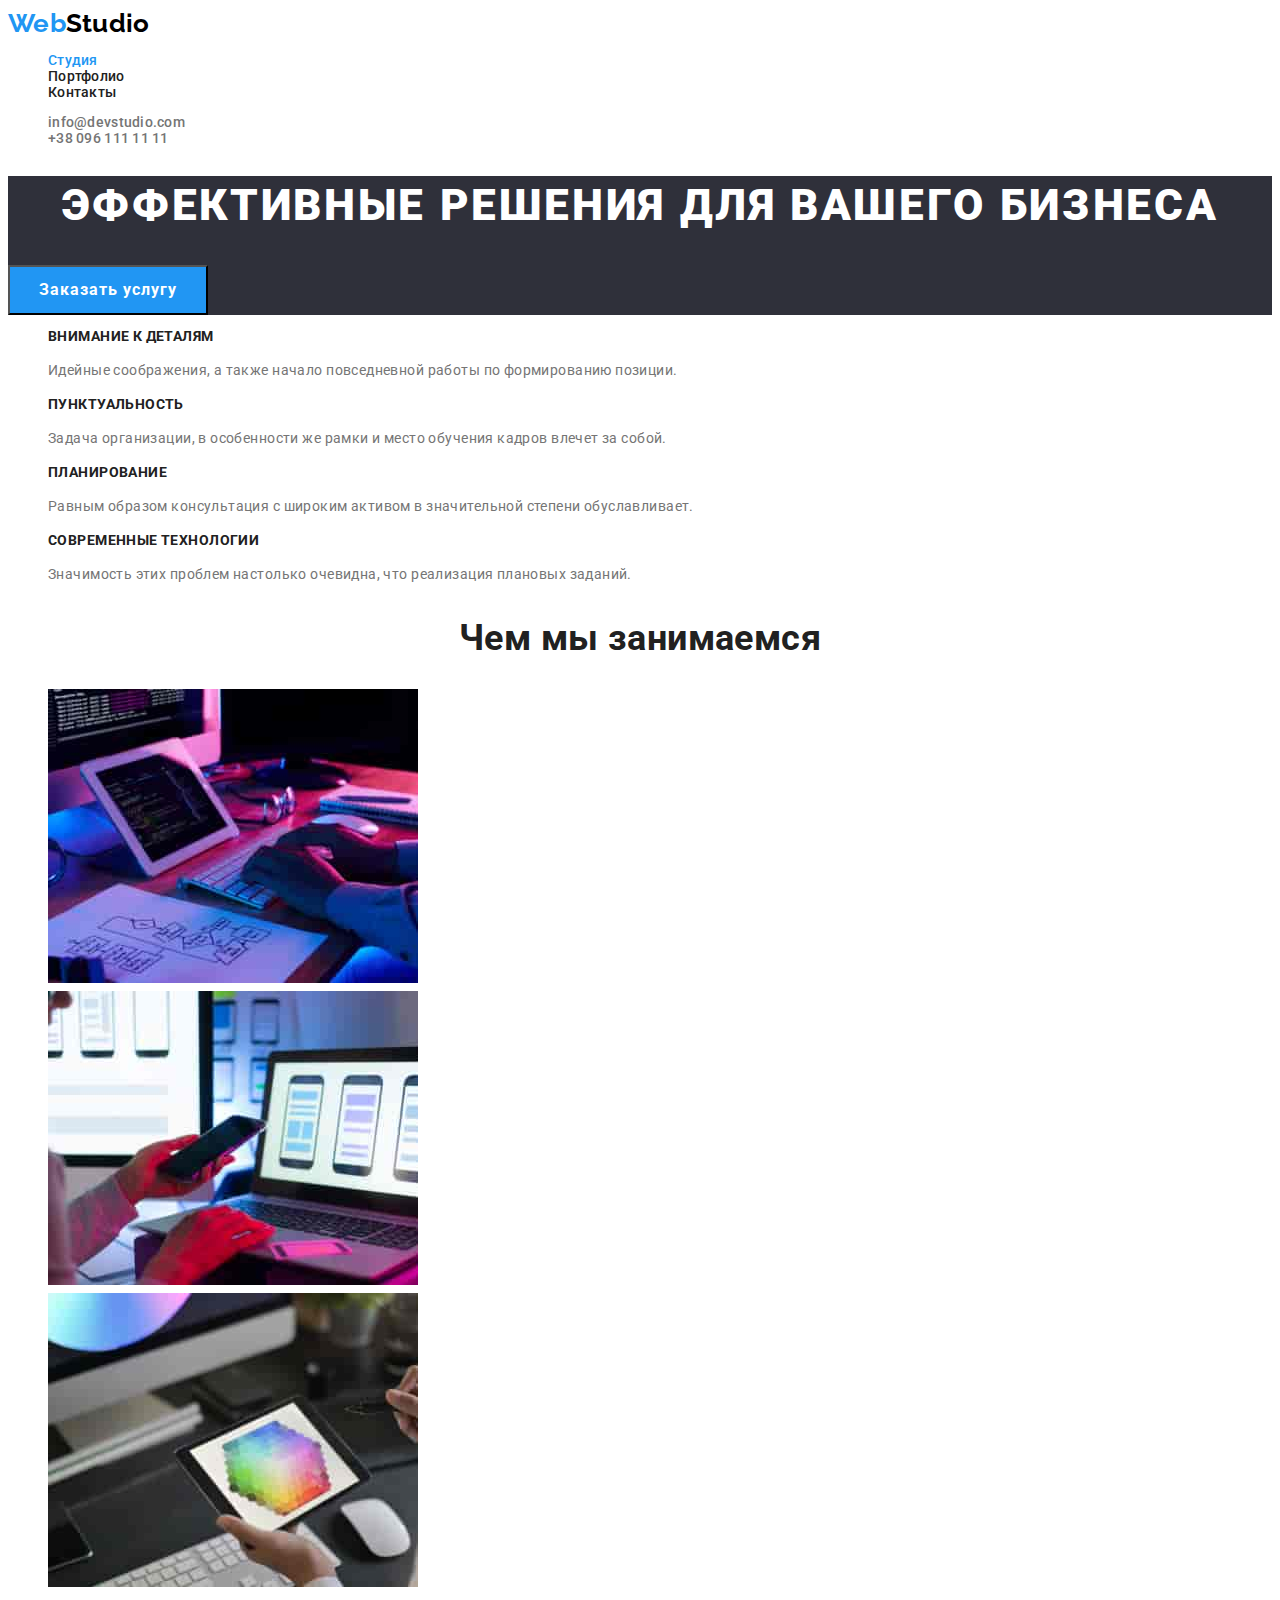
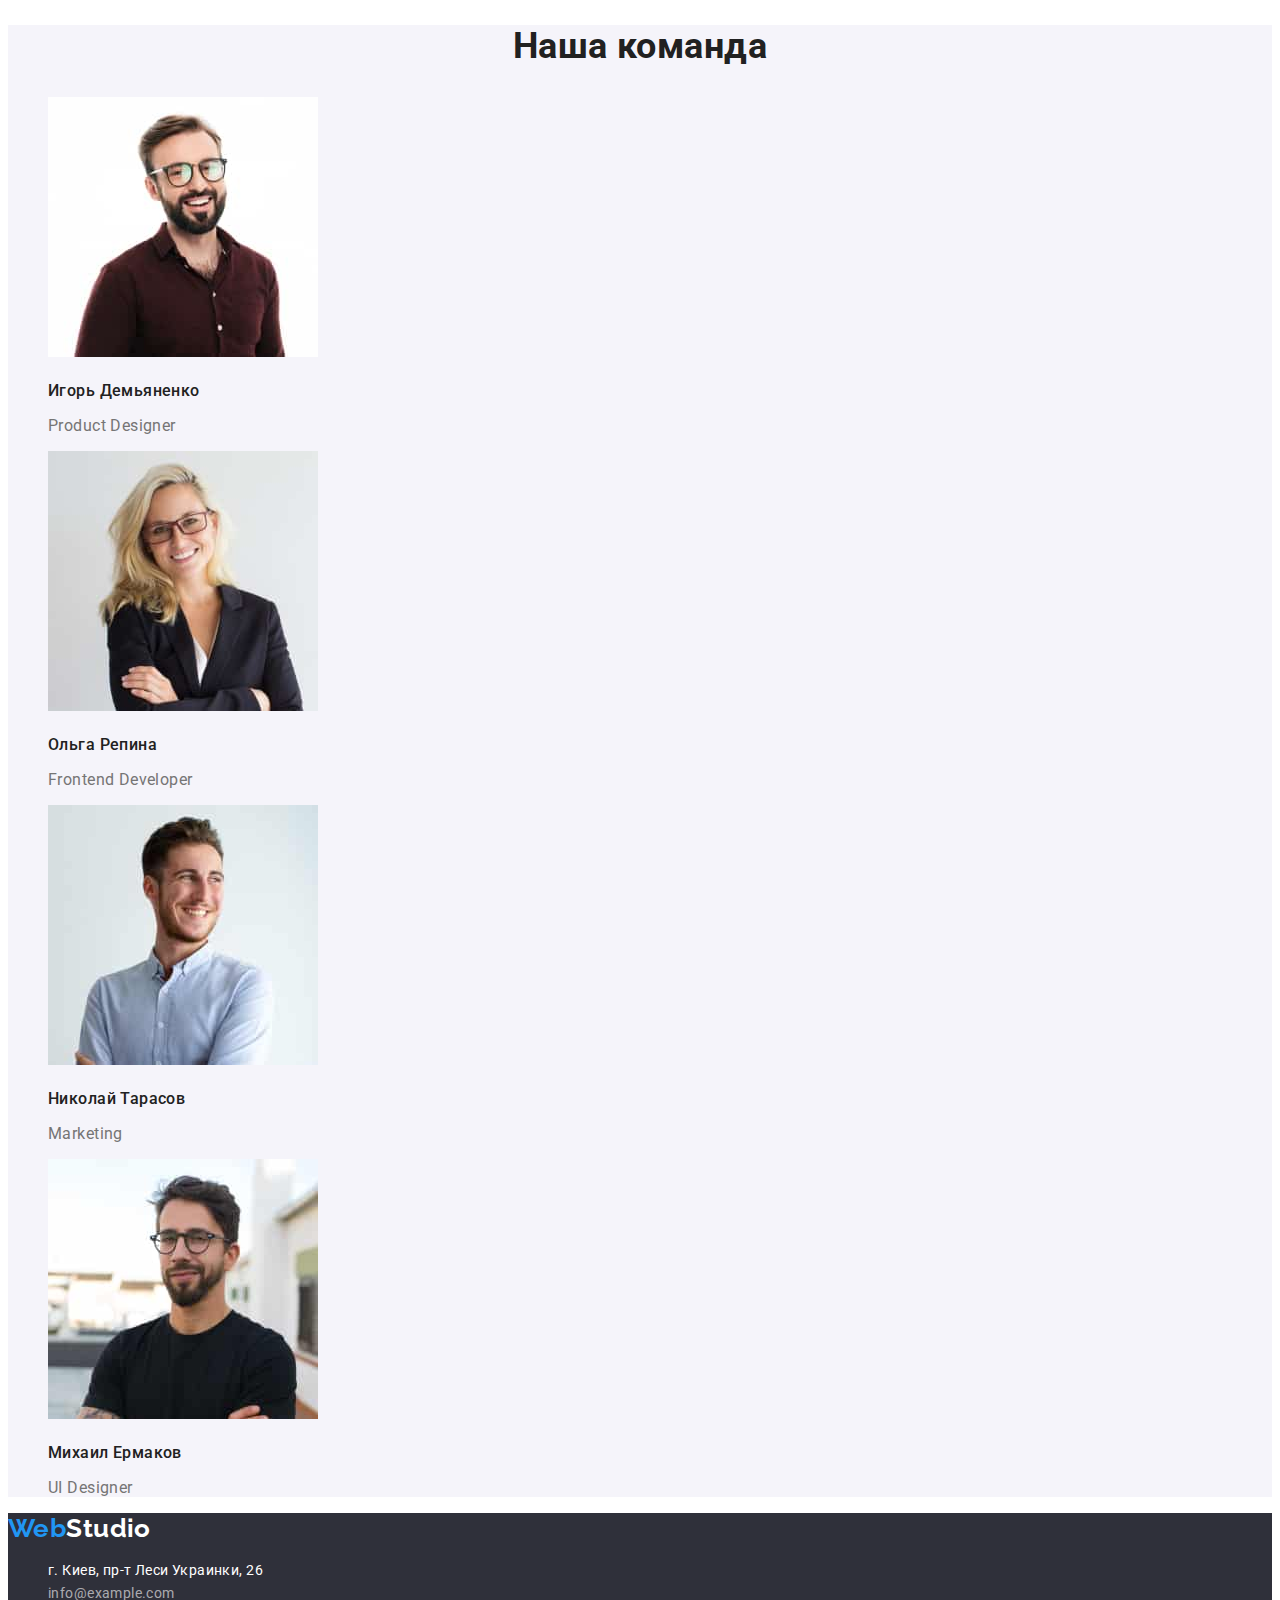
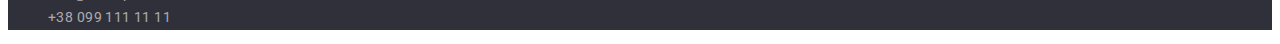
==== index.html @ 9d0f55b7 "Initial commit" ====
<!DOCTYPE html>
<html lang="ru">
  <head>
    <meta charset="UTF-8" />
    <meta http-equiv="X-UA-Compatible" content="IE=edge" />
    <meta name="viewport" content="width=device-width, initial-scale=1.0" />
    <title>Document</title>
    <!-- Fonts -->
    <link rel="preconnect" href="https://fonts.googleapis.com" />
    <link rel="preconnect" href="https://fonts.gstatic.com" crossorigin />
    <link
      href="https://fonts.googleapis.com/css2?family=Raleway:wght@700&family=Roboto:wght@400;500;700;900&display=swap"
      rel="stylesheet"
    />
    <link rel="stylesheet" href="./css/styles.css" />
  </head>
  <body>
    <!-- Шапка сайта -->
    <header class="header">
      <a class="link logo" href="">Web<span class="logo-header">Studio</span></a>
      <nav class="nav">
        <ul class="list">
          <li><a class="link nav-link active" href="">Студия</a></li>
          <li><a class="link nav-link" href="./portfolio.html">Портфолио</a></li>
          <li><a class="link nav-link" href="">Контакты</a></li>
        </ul>
      </nav>
      <ul class="list">
        <li>
          <a class="link contacts-link" href="mailto:info@devstudio.com">info@devstudio.com</a>
        </li>
        <li><a class="link contacts-link" href="tel:+380961111111">+38 096 111 11 11</a></li>
      </ul>
    </header>
    <main>
      <!-- Hero -->
      <section class="hero">
        <h1 class="hero-title">Эффективные решения для вашего бизнеса</h1>
        <button class="btn hero-btn" type="button">Заказать услугу</button>
      </section>
      <!-- Контент -->
      <section class="description">
        <h2 class="text-none">Описание</h2>
        <ul class="list">
          <li>
            <h3 class="description-item">Внимание к деталям</h3>
            <p>Идейные соображения, а также начало повседневной работы по формированию позиции.</p>
          </li>
          <li>
            <h3 class="description-item">Пунктуальность</h3>
            <p>
              Задача организации, в особенности же рамки и место обучения кадров влечет за собой.
            </p>
          </li>
          <li>
            <h3 class="description-item">Планирование</h3>
            <p>
              Равным образом консультация с широким активом в значительной степени обуславливает.
            </p>
          </li>
          <li>
            <h3 class="description-item">Современные технологии</h3>
            <p>Значимость этих проблем настолько очевидна, что реализация плановых заданий.</p>
          </li>
        </ul>
      </section>
      <!-- About -->
      <section class="about">
        <h2 class="section-title">Чем мы занимаемся</h2>
        <ul class="list">
          <li><img src="./images/about/img1.jpg" alt="Набирает код" width="370" height="294" /></li>
          <li>
            <img src="./images/about/img2.jpg" alt="Листает ленту" width="370" height="294" />
          </li>
          <li>
            <img src="./images/about/img3.jpg" alt="Играет в игру" width="370" height="294" />
          </li>
        </ul>
      </section>
      <!-- Teem -->
      <section class="team">
        <h2 class="section-title">Наша команда</h2>
        <ul class="list">
          <li>
            <img src="./images/teem/tm1.jpg" alt="Игорь Демьяненко" width="270" height="260" />
            <h3 class="team-name">Игорь Демьяненко</h3>
            <p class="team-prof">Product Designer</p>
          </li>
          <li>
            <img src="./images/teem/tm2.jpg" alt="Ольга Репина" width="270" height="260" />
            <h3 class="team-name">Ольга Репина</h3>
            <p class="team-prof">Frontend Developer</p>
          </li>
          <li>
            <img src="./images/teem/tm3.jpg" alt="Николай Тарасов" width="270" height="260" />
            <h3 class="team-name">Николай Тарасов</h3>
            <p class="team-prof">Marketing</p>
          </li>
          <li>
            <img src="./images/teem/tm4.jpg" alt="Михаил Ермаков" width="270" height="260" />
            <h3 class="team-name">Михаил Ермаков</h3>
            <p class="team-prof">UI Designer</p>
          </li>
        </ul>
      </section>
    </main>
    <footer class="footer">
      <a class="link logo" href="">Web<span class="logo-footer">Studio</span></a>
      <address class="address">
        <ul class="list">
          <li>
            <a
              class="link address-link"
              href="https://goo.gl/maps/Pd6uUxVSm1AgarqQ9"
              target="_blank"
              rel="noopener noreferrer"
              >г. Киев, пр-т Леси Украинки, 26</a
            >
          </li>
          <li>
            <a class="link address-link" href="mailto:info@example.com">info@example.com</a>
          </li>
          <li><a class="link address-link" href="tel:+380991111111">+38 099 111 11 11</a></li>
        </ul>
      </address>
    </footer>
  </body>
</html>
---- css/styles.css ----
:root {
  /* fonts */
  --main-font: 'Roboto', sans-serif;
  --second-font: 'Raleway', sans-serif;
  /* colors */
  --text-link-act: #2196f3;
  --text-color-main: #212121;
  --text-color: #757575;
  --logo-color: #000000;
}

body {
  font-family: var(--main-font);
  font-size: 14px;
  line-height: 1.71;
  letter-spacing: 0.03em;
  color: var(--text-color);
}
.btn {
  cursor: pointer;
  font-family: inherit;
}
.link {
  text-decoration: none;
  color: currentColor;
}
.list {
  list-style: none;
}
.logo {
  font-family: var(--second-font);
  font-weight: 700;
  font-size: 26px;
  line-height: 1.19;
  color: var(--text-link-act);
}
.logo-header {
  color: var(--logo-color);
}
.logo-footer {
  color: #ffffff;
}
.footer {
  background-color: #2f303a;
}
.address {
  font-style: inherit;
  color: rgba(255, 255, 255, 0.6);
}
.address-link[target='_blank'] {
  color: #ffffff;
}
/*.address-link {
  font-style: normal;
  color: #ffffff;
}*/
.header {
  font-weight: 500;
  line-height: 1.14;
  letter-spacing: 0.02em;
}
.nav {
  color: var(--text-color-main);
}
.active {
  color: var(--text-link-act);
}

.hero {
  background-color: #2f303a;
}
.hero-title {
  font-weight: 900;
  font-size: 44px;
  line-height: 1.36;
  text-align: center;
  letter-spacing: 0.06em;
  text-transform: uppercase;
  color: #ffffff;
}
.hero-btn {
  width: 200px;
  height: 50px;
  background-color: var(--text-link-act);
  font-weight: 700;
  font-size: 16px;
  line-height: 1.88;
  align-items: center;
  text-align: center;
  letter-spacing: 0.06em;
  color: #ffffff;
}
.filter-btn {
  font-weight: 500;
  font-size: 16px;
  line-height: 1.63;
  text-align: center;
  color: var(-text-color-main);
  background-color: #f5f4fa;
}
.current {
  color: #ffffff;
  background-color: var(--text-link-act);
}
.hero-btn:hover,
.hero-btn:focus {
  background-color: #188ce8;
}
.description-item {
  font-weight: 700;
  font-size: 14px;
  line-height: 1.14;
  text-transform: uppercase;
  color: var(--text-color-main);
}
.section-title {
  font-weight: 700;
  font-size: 36px;
  line-height: 1.17;
  text-align: center;
  color: var(--text-color-main);
}
.team {
  background-color: #f5f4fa;
}
.team-prof,
.team-name {
  font-size: 16px;
  line-height: 1.19;
}
.team-name {
  font-weight: 500;
  color: var(--text-color-main);
}

.text-none {
  display: none;
}
.portfolio-title {
  font-weight: 700;
  font-size: 18px;
  line-height: 2;
  letter-spacing: 0.06em;
  color: var(--text-color-main);
}
.portfolio-text {
  font-size: 16px;
  line-height: 1.88;
}
.nav-link:hover,
.nav-link:focus,
.contacts-link:hover,
.contacts-link:focus,
.address-link:hover,
.address-link:focus,
.contacts-footer:hover,
.contacts-footer:focus {
  color: var(--text-link-act);
}
.current:hover,
.current:focus,
.filter-btn:hover,
.filter-btn:focus {
  color: #ffffff;
  background-color: var(--text-link-act);
}
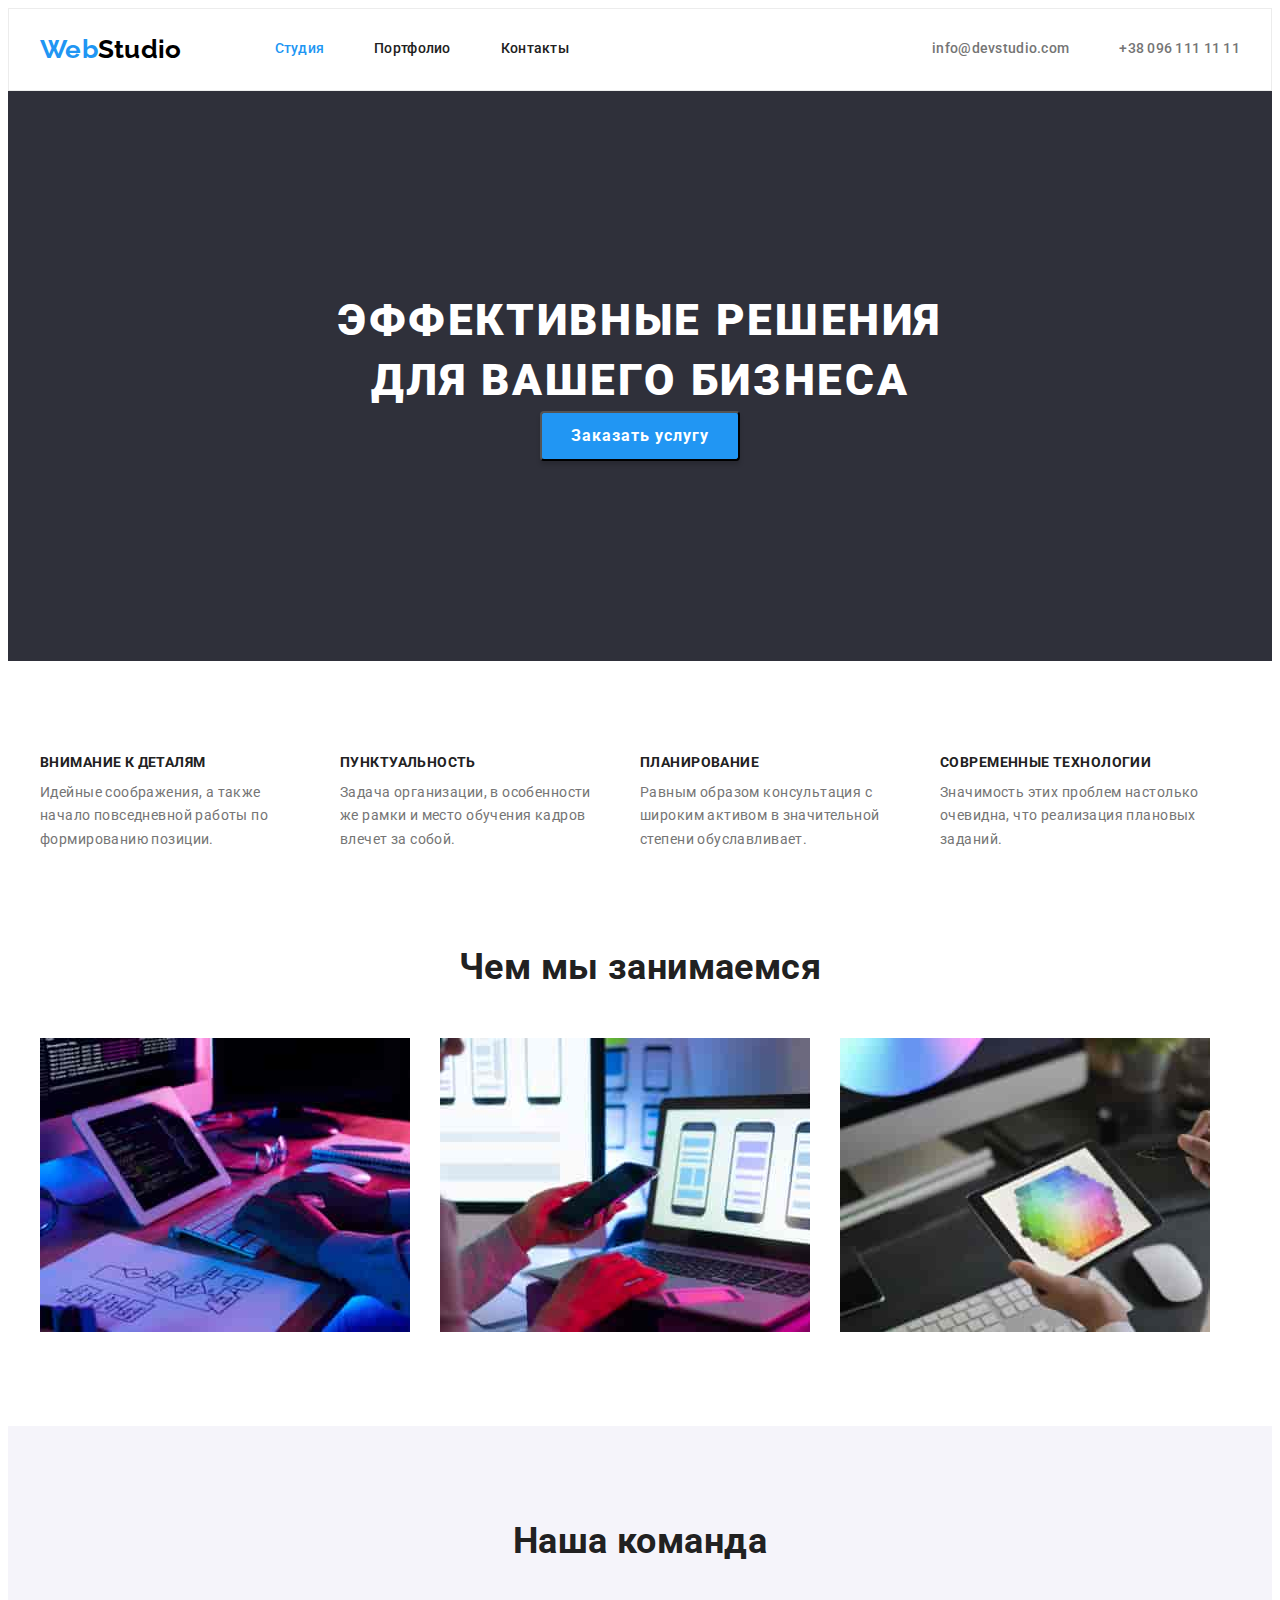
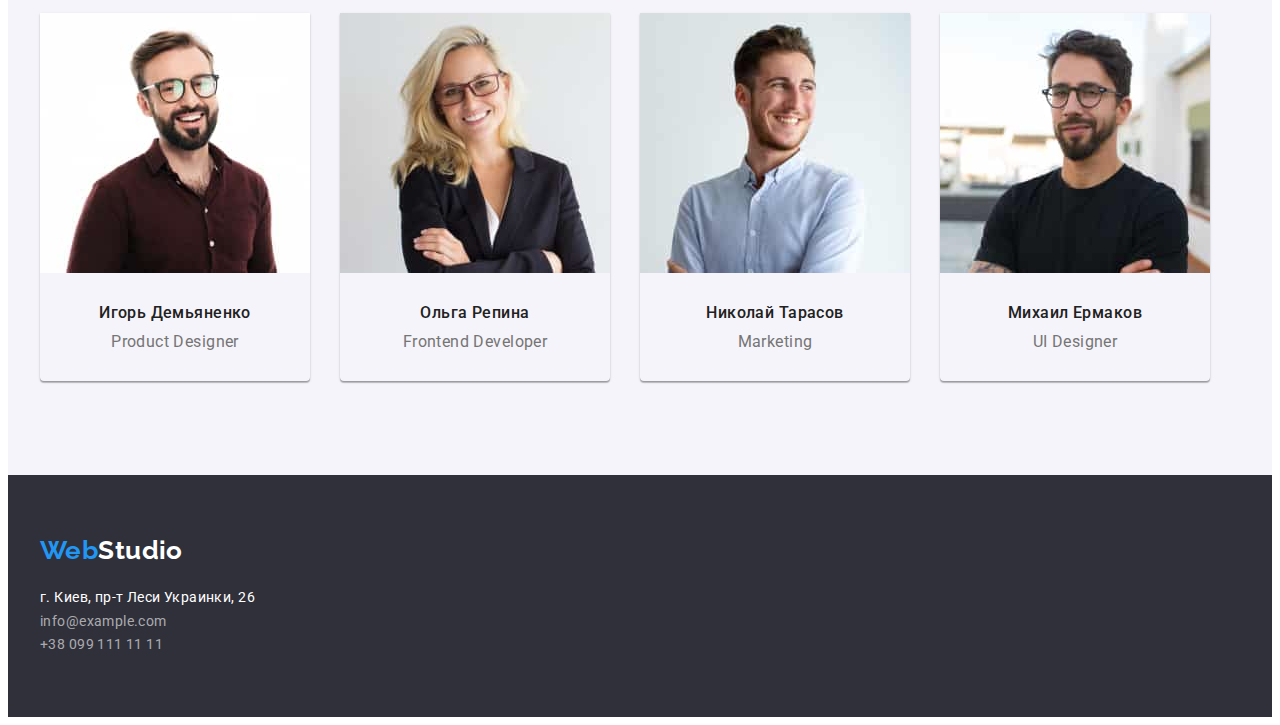
==== commit ea3ea227: "3hw" ====
--- a/index.html
+++ b/index.html
@@ -12,117 +12,142 @@
       href="https://fonts.googleapis.com/css2?family=Raleway:wght@700&family=Roboto:wght@400;500;700;900&display=swap"
       rel="stylesheet"
     />
+    <!-- Normalize -->
+    <link
+      rel="stylesheet"
+      href="https://cdnjs.cloudflare.com/ajax/libs/modern-normalize/1.1.0/modern-normalize.min.css"
+      integrity="sha512-wpPYUAdjBVSE4KJnH1VR1HeZfpl1ub8YT/NKx4PuQ5NmX2tKuGu6U/JRp5y+Y8XG2tV+wKQpNHVUX03MfMFn9Q=="
+      crossorigin="anonymous"
+      referrerpolicy="no-referrer"
+    />
+    <!-- Custom styles -->
     <link rel="stylesheet" href="./css/styles.css" />
   </head>
   <body>
     <!-- Шапка сайта -->
     <header class="header">
-      <a class="link logo" href="">Web<span class="logo-header">Studio</span></a>
-      <nav class="nav">
-        <ul class="list">
-          <li><a class="link nav-link active" href="">Студия</a></li>
-          <li><a class="link nav-link" href="./portfolio.html">Портфолио</a></li>
-          <li><a class="link nav-link" href="">Контакты</a></li>
+      <div class="container header-container">
+        <a class="link logo" href="">Web<span class="logo-header">Studio</span></a>
+        <nav class="nav">
+          <ul class="list header-list">
+            <li><a class="link nav-link active" href="">Студия</a></li>
+            <li><a class="link nav-link" href="./portfolio.html">Портфолио</a></li>
+            <li><a class="link nav-link" href="">Контакты</a></li>
+          </ul>
+        </nav>
+        <ul class="list header-contacts">
+          <li>
+            <a class="link contacts-link" href="mailto:info@devstudio.com">info@devstudio.com</a>
+          </li>
+          <li><a class="link contacts-link" href="tel:+380961111111">+38 096 111 11 11</a></li>
         </ul>
-      </nav>
-      <ul class="list">
-        <li>
-          <a class="link contacts-link" href="mailto:info@devstudio.com">info@devstudio.com</a>
-        </li>
-        <li><a class="link contacts-link" href="tel:+380961111111">+38 096 111 11 11</a></li>
-      </ul>
+      </div>
     </header>
     <main>
       <!-- Hero -->
       <section class="hero">
-        <h1 class="hero-title">Эффективные решения для вашего бизнеса</h1>
-        <button class="btn hero-btn" type="button">Заказать услугу</button>
+        <div class="container hero-conteiner">
+          <h1 class="hero-title">Эффективные решения для вашего бизнеса</h1>
+          <button class="btn hero-btn" type="button">Заказать услугу</button>
+        </div>
       </section>
       <!-- Контент -->
-      <section class="description">
-        <h2 class="text-none">Описание</h2>
-        <ul class="list">
-          <li>
-            <h3 class="description-item">Внимание к деталям</h3>
-            <p>Идейные соображения, а также начало повседневной работы по формированию позиции.</p>
-          </li>
-          <li>
-            <h3 class="description-item">Пунктуальность</h3>
-            <p>
-              Задача организации, в особенности же рамки и место обучения кадров влечет за собой.
-            </p>
-          </li>
-          <li>
-            <h3 class="description-item">Планирование</h3>
-            <p>
-              Равным образом консультация с широким активом в значительной степени обуславливает.
-            </p>
-          </li>
-          <li>
-            <h3 class="description-item">Современные технологии</h3>
-            <p>Значимость этих проблем настолько очевидна, что реализация плановых заданий.</p>
-          </li>
-        </ul>
+      <section class="section">
+        <div class="container desc-container">
+          <h2 class="visually-hidden">Описание</h2>
+          <ul class="list disc-list">
+            <li class="disc-menu">
+              <h3 class="description-item">Внимание к деталям</h3>
+              <p>
+                Идейные соображения, а также начало повседневной работы по формированию позиции.
+              </p>
+            </li>
+            <li class="disc-menu">
+              <h3 class="description-item">Пунктуальность</h3>
+              <p>
+                Задача организации, в особенности же рамки и место обучения кадров влечет за собой.
+              </p>
+            </li>
+            <li class="disc-menu">
+              <h3 class="description-item">Планирование</h3>
+              <p>
+                Равным образом консультация с широким активом в значительной степени обуславливает.
+              </p>
+            </li>
+            <li class="disc-menu">
+              <h3 class="description-item">Современные технологии</h3>
+              <p>Значимость этих проблем настолько очевидна, что реализация плановых заданий.</p>
+            </li>
+          </ul>
+        </div>
       </section>
       <!-- About -->
       <section class="about">
-        <h2 class="section-title">Чем мы занимаемся</h2>
-        <ul class="list">
-          <li><img src="./images/about/img1.jpg" alt="Набирает код" width="370" height="294" /></li>
-          <li>
-            <img src="./images/about/img2.jpg" alt="Листает ленту" width="370" height="294" />
-          </li>
-          <li>
-            <img src="./images/about/img3.jpg" alt="Играет в игру" width="370" height="294" />
-          </li>
-        </ul>
+        <div class="container">
+          <h2 class="section-title">Чем мы занимаемся</h2>
+          <ul class="list about-list">
+            <li>
+              <img src="./images/about/img1.jpg" alt="Набирает код" width="370" height="294" />
+            </li>
+            <li>
+              <img src="./images/about/img2.jpg" alt="Листает ленту" width="370" height="294" />
+            </li>
+            <li>
+              <img src="./images/about/img3.jpg" alt="Играет в игру" width="370" height="294" />
+            </li>
+          </ul>
+        </div>
       </section>
       <!-- Teem -->
-      <section class="team">
-        <h2 class="section-title">Наша команда</h2>
-        <ul class="list">
-          <li>
-            <img src="./images/teem/tm1.jpg" alt="Игорь Демьяненко" width="270" height="260" />
-            <h3 class="team-name">Игорь Демьяненко</h3>
-            <p class="team-prof">Product Designer</p>
-          </li>
-          <li>
-            <img src="./images/teem/tm2.jpg" alt="Ольга Репина" width="270" height="260" />
-            <h3 class="team-name">Ольга Репина</h3>
-            <p class="team-prof">Frontend Developer</p>
-          </li>
-          <li>
-            <img src="./images/teem/tm3.jpg" alt="Николай Тарасов" width="270" height="260" />
-            <h3 class="team-name">Николай Тарасов</h3>
-            <p class="team-prof">Marketing</p>
-          </li>
-          <li>
-            <img src="./images/teem/tm4.jpg" alt="Михаил Ермаков" width="270" height="260" />
-            <h3 class="team-name">Михаил Ермаков</h3>
-            <p class="team-prof">UI Designer</p>
-          </li>
-        </ul>
+      <section class="team section">
+        <div class="container">
+          <h2 class="section-title">Наша команда</h2>
+          <ul class="list team-list">
+            <li class="team-card">
+              <img src="./images/teem/tm1.jpg" alt="Игорь Демьяненко" width="270" height="260" />
+              <h3 class="team-name">Игорь Демьяненко</h3>
+              <p class="team-prof">Product Designer</p>
+            </li>
+            <li class="team-card">
+              <img src="./images/teem/tm2.jpg" alt="Ольга Репина" width="270" height="260" />
+              <h3 class="team-name">Ольга Репина</h3>
+              <p class="team-prof">Frontend Developer</p>
+            </li>
+            <li class="team-card">
+              <img src="./images/teem/tm3.jpg" alt="Николай Тарасов" width="270" height="260" />
+              <h3 class="team-name">Николай Тарасов</h3>
+              <p class="team-prof">Marketing</p>
+            </li>
+            <li class="team-card">
+              <img src="./images/teem/tm4.jpg" alt="Михаил Ермаков" width="270" height="260" />
+              <h3 class="team-name">Михаил Ермаков</h3>
+              <p class="team-prof">UI Designer</p>
+            </li>
+          </ul>
+        </div>
       </section>
     </main>
     <footer class="footer">
-      <a class="link logo" href="">Web<span class="logo-footer">Studio</span></a>
-      <address class="address">
-        <ul class="list">
-          <li>
-            <a
-              class="link address-link"
-              href="https://goo.gl/maps/Pd6uUxVSm1AgarqQ9"
-              target="_blank"
-              rel="noopener noreferrer"
-              >г. Киев, пр-т Леси Украинки, 26</a
-            >
-          </li>
-          <li>
-            <a class="link address-link" href="mailto:info@example.com">info@example.com</a>
-          </li>
-          <li><a class="link address-link" href="tel:+380991111111">+38 099 111 11 11</a></li>
-        </ul>
-      </address>
+      <div class="container">
+        <a class="link logo" href="">Web<span class="logo-footer">Studio</span></a>
+        <address class="address">
+          <ul class="list">
+            <li>
+              <a
+                class="link address-link"
+                href="https://goo.gl/maps/Pd6uUxVSm1AgarqQ9"
+                target="_blank"
+                rel="noopener noreferrer"
+                >г. Киев, пр-т Леси Украинки, 26</a
+              >
+            </li>
+            <li>
+              <a class="link address-link" href="mailto:info@example.com">info@example.com</a>
+            </li>
+            <li><a class="link address-link" href="tel:+380991111111">+38 099 111 11 11</a></li>
+          </ul>
+        </address>
+      </div>
     </footer>
   </body>
 </html>
--- a/css/styles.css
+++ b/css/styles.css
@@ -7,6 +7,8 @@
   --text-color-main: #212121;
   --text-color: #757575;
   --logo-color: #000000;
+  --cadr-gap: 30px;
+  --card-item: 4;
 }
 
 body {
@@ -16,6 +18,18 @@
   letter-spacing: 0.03em;
   color: var(--text-color);
 }
+h1,
+h2,
+h3,
+h4,
+h5,
+h6,
+p {
+  margin: 0;
+}
+img {
+  display: block;
+}
 .btn {
   cursor: pointer;
   font-family: inherit;
@@ -25,7 +39,16 @@
   color: currentColor;
 }
 .list {
+  margin: 0;
+  padding: 0;
   list-style: none;
+}
+.container {
+  width: 1200px;
+  padding-left: 15px;
+  padding-right: 15px;
+  margin-left: auto;
+  margin-right: auto;
 }
 .logo {
   font-family: var(--second-font);
@@ -33,6 +56,7 @@
   font-size: 26px;
   line-height: 1.19;
   color: var(--text-link-act);
+  margin-right: 93px;
 }
 .logo-header {
   color: var(--logo-color);
@@ -41,25 +65,53 @@
   color: #ffffff;
 }
 .footer {
+  padding-top: 60px;
+  padding-bottom: 60px;
   background-color: #2f303a;
 }
 .address {
   font-style: inherit;
   color: rgba(255, 255, 255, 0.6);
 }
+.address-link {
+  display: flex;
+  gap: 9px;
+  flex-direction: column;
+}
 .address-link[target='_blank'] {
   color: #ffffff;
 }
-/*.address-link {
-  font-style: normal;
-  color: #ffffff;
-}*/
 .header {
   font-weight: 500;
   line-height: 1.14;
   letter-spacing: 0.02em;
+  border: 1px solid #ececec;
+}
+.header-container {
+  padding-top: 25px;
+  padding-bottom: 25px;
+  display: flex;
+  align-items: center;
+}
+.header-list {
+  display: flex;
+  margin-right: auto;
+  gap: 50px;
+}
+.nav-link {
+}
+.header-contacts {
+  display: flex;
+  margin-left: auto;
+  gap: 50px;
+}
+.nav-link,
+.contacts-link {
+  padding-top: 32px;
+  padding-bottom: 32px;
 }
 .nav {
+  display: flex;
   color: var(--text-color-main);
 }
 .active {
@@ -67,9 +119,18 @@
 }
 
 .hero {
+  padding-top: 200px;
+  padding-bottom: 200px;
+  text-align: center;
   background-color: #2f303a;
 }
+.hero-conteiner {
+  display: block;
+}
 .hero-title {
+  max-width: 696px;
+  margin-left: auto;
+  margin-right: auto;
   font-weight: 900;
   font-size: 44px;
   line-height: 1.36;
@@ -79,8 +140,10 @@
   color: #ffffff;
 }
 .hero-btn {
-  width: 200px;
-  height: 50px;
+  min-width: 200px;
+  min-height: 50px;
+  margin-left: auto;
+  margin-right: auto;
   background-color: var(--text-link-act);
   font-weight: 700;
   font-size: 16px;
@@ -89,27 +152,104 @@
   text-align: center;
   letter-spacing: 0.06em;
   color: #ffffff;
+  box-shadow: 0px 4px 4px rgba(0, 0, 0, 0.15);
+  border-radius: 4px;
+}
+.desc-container {
+  display: flex;
+}
+.disc-list {
+  display: flex;
+  flex-wrap: wrap;
+  align-items: center;
+  gap: var(--cadr-gap);
+  /* flex-basis: calc((100% - (var(--card-item) - 1) * var(--cadr-gap) / var(--card-item)); */
+}
+.disc-menu {
+  max-width: 270px;
+}
+.about {
+  padding-bottom: 94px;
+}
+.about-list {
+  display: flex;
+  gap: var(--cadr-gap);
+}
+.team-list {
+  display: flex;
+  gap: var(--cadr-gap);
+  /* flex-basis: calc((100% - (var(--card-item) - 1) * var(--cadr-gap) / var(--card-item)); */
+}
+.team-card {
+  max-width: 270px;
+  box-shadow: 0px 1px 3px rgba(0, 0, 0, 0.12), 0px 1px 1px rgba(0, 0, 0, 0.14),
+    0px 2px 1px rgba(0, 0, 0, 0.2);
+  border-radius: 0px 0px 4px 4px;
+}
+.team {
+  background-color: #f5f4fa;
+}
+.team-prof,
+.team-name {
+  font-size: 16px;
+  line-height: 1.19;
+  text-align: center;
+}
+.team-name {
+  font-weight: 500;
+  margin-top: 30px;
+  margin-bottom: 10px;
+  color: var(--text-color-main);
+}
+.team-prof {
+  margin-bottom: 30px;
+}
+.footer .logo {
+  display: flex;
+  margin-bottom: 20px;
 }
 .filter-btn {
   font-weight: 500;
   font-size: 16px;
   line-height: 1.63;
   text-align: center;
+  padding: 6px 22px;
+  border: 0;
   color: var(-text-color-main);
   background-color: #f5f4fa;
+  border-radius: 4px;
 }
 .current {
   color: #ffffff;
   background-color: var(--text-link-act);
+  box-shadow: 0px 3px 1px rgba(0, 0, 0, 0.1), 0px 1px 2px rgba(0, 0, 0, 0.08),
+    0px 2px 2px rgba(0, 0, 0, 0.12);
+}
+.portfolio-list {
+  display: flex;
+  align-items: center;
+  flex-wrap: wrap;
+  gap: var(--cadr-gap);
+}
+.works {
+  box-sizing: border-box;
+  max-width: 370px;
+  background: #ffffff;
+  border: 1px solid #eeeeee;
 }
 .hero-btn:hover,
 .hero-btn:focus {
   background-color: #188ce8;
 }
+.section {
+  padding-top: 94px;
+  padding-bottom: 94px;
+}
 .description-item {
   font-weight: 700;
   font-size: 14px;
   line-height: 1.14;
+  margin-bottom: 10px;
   text-transform: uppercase;
   color: var(--text-color-main);
 }
@@ -117,35 +257,47 @@
   font-weight: 700;
   font-size: 36px;
   line-height: 1.17;
-  text-align: center;
-  color: var(--text-color-main);
-}
-.team {
-  background-color: #f5f4fa;
-}
-.team-prof,
-.team-name {
-  font-size: 16px;
-  line-height: 1.19;
-}
-.team-name {
-  font-weight: 500;
-  color: var(--text-color-main);
-}
-
-.text-none {
-  display: none;
+  margin-bottom: 50px;
+  text-align: center;
+  color: var(--text-color-main);
+}
+.visually-hidden {
+  position: absolute;
+  white-space: nowrap;
+  width: 1px;
+  height: 1px;
+  overflow: hidden;
+  border: 0;
+  padding: 0;
+  clip: rect(0 0 0 0);
+  clip-path: inset(50%);
+  margin: -1px;
+}
+.portfolio-filter {
+  display: flex;
+  margin-left: 280px;
+  margin-bottom: 50px;
+  gap: 8px;
+}
+.portfolio-title,
+.portfolio-text {
+  margin-left: 24px;
+  margin-right: 24px;
+  text-align: left;
 }
 .portfolio-title {
   font-weight: 700;
   font-size: 18px;
   line-height: 2;
   letter-spacing: 0.06em;
+  margin-top: 20px;
+  margin-bottom: 4px;
   color: var(--text-color-main);
 }
 .portfolio-text {
   font-size: 16px;
   line-height: 1.88;
+  margin-bottom: 20px;
 }
 .nav-link:hover,
 .nav-link:focus,
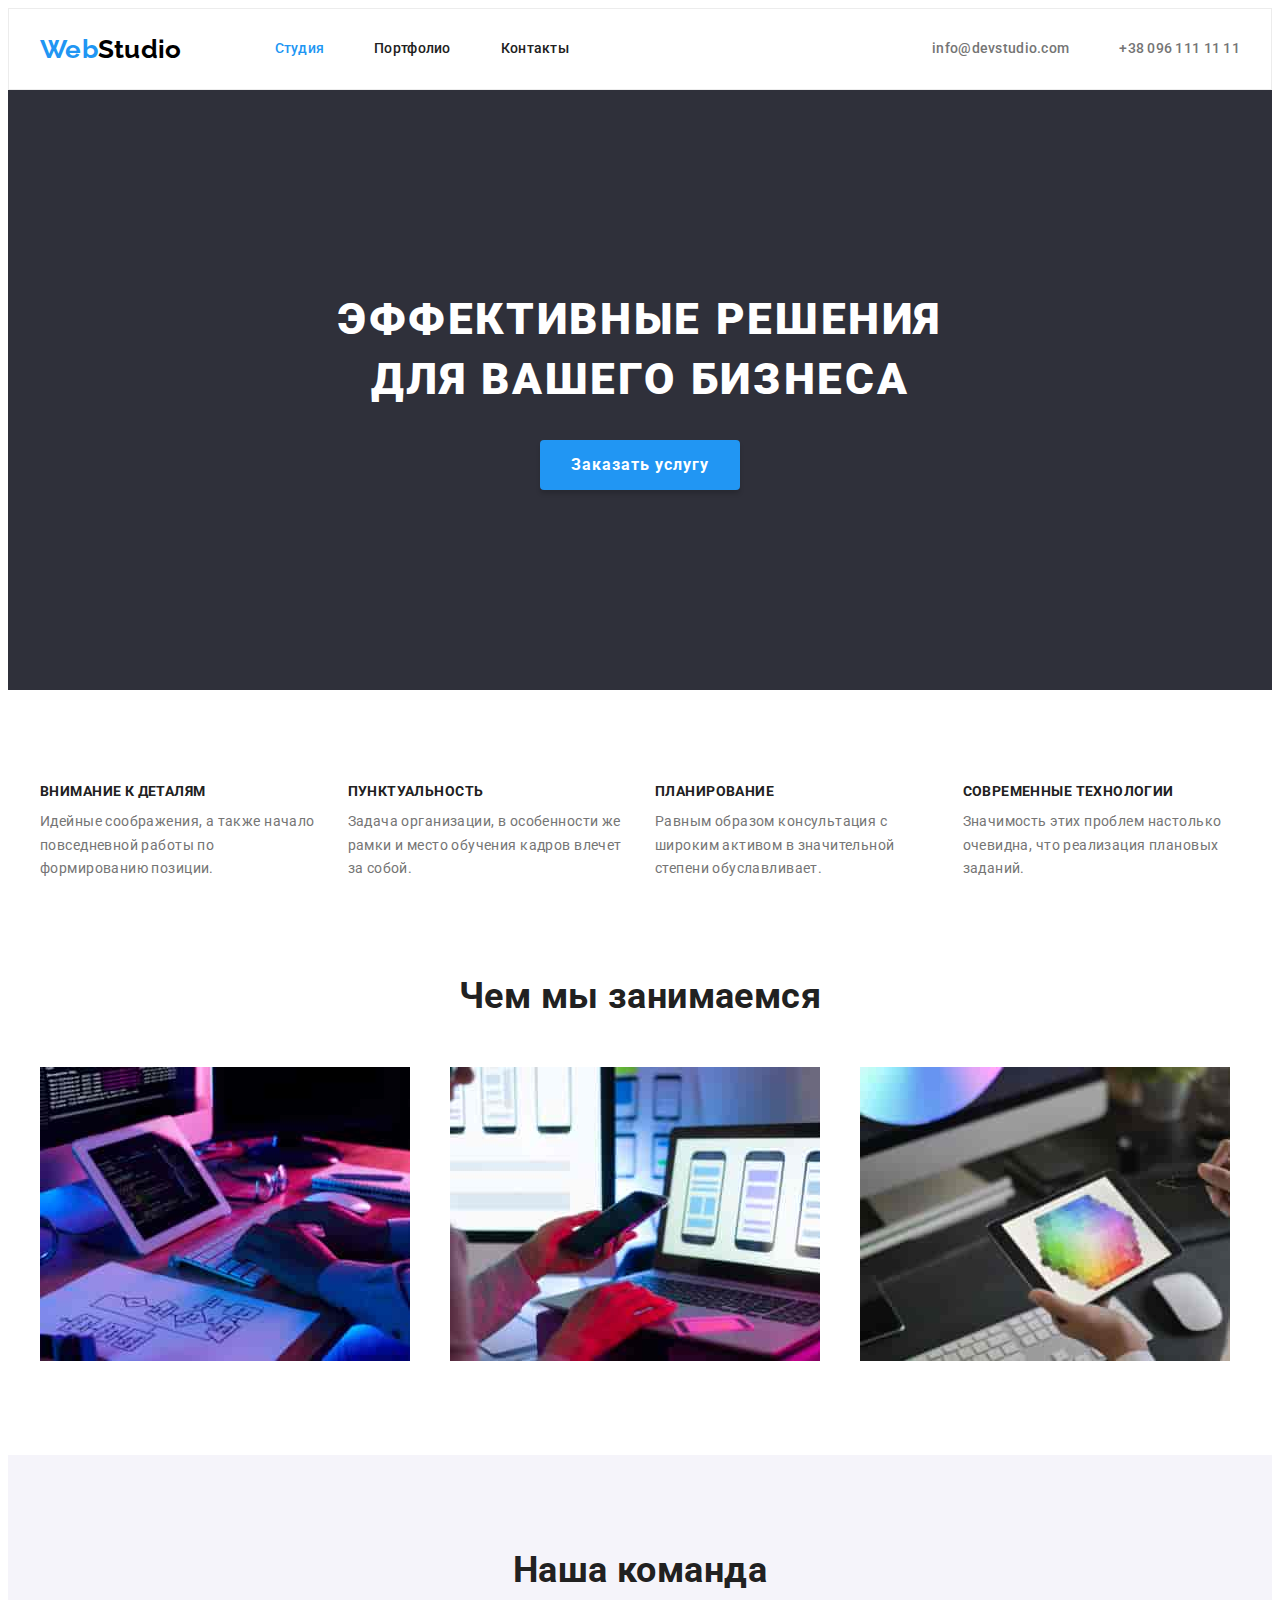
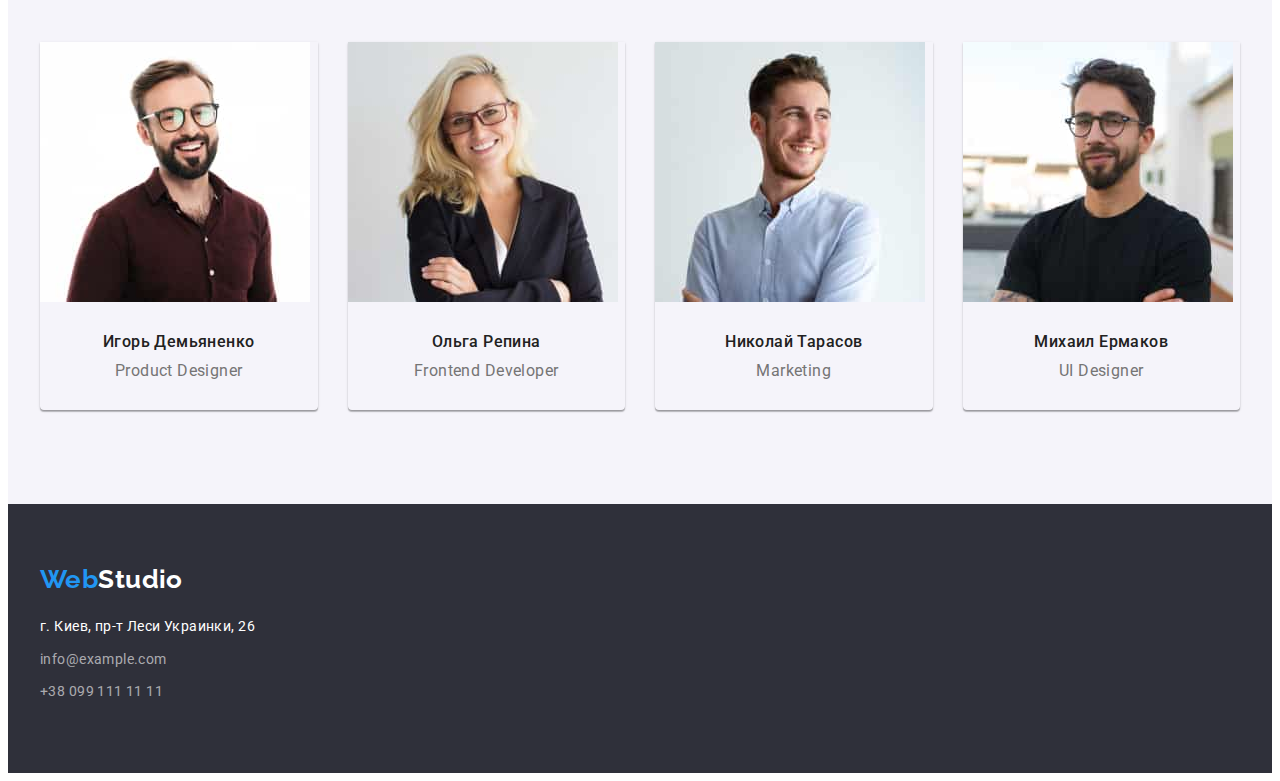
==== commit 40303ff5: "fix" ====
--- a/index.html
+++ b/index.html
@@ -46,35 +46,35 @@
     <main>
       <!-- Hero -->
       <section class="hero">
-        <div class="container hero-conteiner">
+        <div class="container">
           <h1 class="hero-title">Эффективные решения для вашего бизнеса</h1>
           <button class="btn hero-btn" type="button">Заказать услугу</button>
         </div>
       </section>
       <!-- Контент -->
       <section class="section">
-        <div class="container desc-container">
+        <div class="container">
           <h2 class="visually-hidden">Описание</h2>
-          <ul class="list disc-list">
-            <li class="disc-menu">
+          <ul class="list card-set">
+            <li class="card-item">
               <h3 class="description-item">Внимание к деталям</h3>
               <p>
                 Идейные соображения, а также начало повседневной работы по формированию позиции.
               </p>
             </li>
-            <li class="disc-menu">
+            <li class="card-item">
               <h3 class="description-item">Пунктуальность</h3>
               <p>
                 Задача организации, в особенности же рамки и место обучения кадров влечет за собой.
               </p>
             </li>
-            <li class="disc-menu">
+            <li class="card-item">
               <h3 class="description-item">Планирование</h3>
               <p>
                 Равным образом консультация с широким активом в значительной степени обуславливает.
               </p>
             </li>
-            <li class="disc-menu">
+            <li class="card-item">
               <h3 class="description-item">Современные технологии</h3>
               <p>Значимость этих проблем настолько очевидна, что реализация плановых заданий.</p>
             </li>
@@ -82,17 +82,17 @@
         </div>
       </section>
       <!-- About -->
-      <section class="about">
+      <section class="section about">
         <div class="container">
           <h2 class="section-title">Чем мы занимаемся</h2>
-          <ul class="list about-list">
-            <li>
+          <ul class="list about-list card-set">
+            <li class="card-item">
               <img src="./images/about/img1.jpg" alt="Набирает код" width="370" height="294" />
             </li>
-            <li>
+            <li class="card-item">
               <img src="./images/about/img2.jpg" alt="Листает ленту" width="370" height="294" />
             </li>
-            <li>
+            <li class="card-item">
               <img src="./images/about/img3.jpg" alt="Играет в игру" width="370" height="294" />
             </li>
           </ul>
@@ -102,24 +102,48 @@
       <section class="team section">
         <div class="container">
           <h2 class="section-title">Наша команда</h2>
-          <ul class="list team-list">
-            <li class="team-card">
-              <img src="./images/teem/tm1.jpg" alt="Игорь Демьяненко" width="270" height="260" />
+          <ul class="list card-set">
+            <li class="team-card card-item">
+              <img
+                class="team-foto"
+                src="./images/teem/tm1.jpg"
+                alt="Игорь Демьяненко"
+                width="270"
+                height="260"
+              />
               <h3 class="team-name">Игорь Демьяненко</h3>
               <p class="team-prof">Product Designer</p>
             </li>
-            <li class="team-card">
-              <img src="./images/teem/tm2.jpg" alt="Ольга Репина" width="270" height="260" />
+            <li class="team-card card-item">
+              <img
+                class="team-foto"
+                src="./images/teem/tm2.jpg"
+                alt="Ольга Репина"
+                width="270"
+                height="260"
+              />
               <h3 class="team-name">Ольга Репина</h3>
               <p class="team-prof">Frontend Developer</p>
             </li>
-            <li class="team-card">
-              <img src="./images/teem/tm3.jpg" alt="Николай Тарасов" width="270" height="260" />
+            <li class="team-card card-item">
+              <img
+                class="team-foto"
+                src="./images/teem/tm3.jpg"
+                alt="Николай Тарасов"
+                width="270"
+                height="260"
+              />
               <h3 class="team-name">Николай Тарасов</h3>
               <p class="team-prof">Marketing</p>
             </li>
-            <li class="team-card">
-              <img src="./images/teem/tm4.jpg" alt="Михаил Ермаков" width="270" height="260" />
+            <li class="team-card card-item">
+              <img
+                class="team-foto"
+                src="./images/teem/tm4.jpg"
+                alt="Михаил Ермаков"
+                width="270"
+                height="260"
+              />
               <h3 class="team-name">Михаил Ермаков</h3>
               <p class="team-prof">UI Designer</p>
             </li>
--- a/css/styles.css
+++ b/css/styles.css
@@ -7,6 +7,13 @@
   --text-color-main: #212121;
   --text-color: #757575;
   --logo-color: #000000;
+  --border: #ececec;
+  --border-work: #eeeeee;
+  --bgcolor-hero: #2f303a;
+  --bgcolor-btn: #188ce8;
+  --text-title: #ffffff;
+  --bgcolor-team: #f5f4fa;
+  /* gap */
   --cadr-gap: 30px;
   --card-item: 4;
 }
@@ -29,10 +36,16 @@
 }
 img {
   display: block;
+  max-width: 100%;
+  height: auto;
 }
 .btn {
   cursor: pointer;
   font-family: inherit;
+}
+.section {
+  padding-top: 94px;
+  padding-bottom: 94px;
 }
 .link {
   text-decoration: none;
@@ -56,40 +69,47 @@
   font-size: 26px;
   line-height: 1.19;
   color: var(--text-link-act);
+}
+.header .logo {
   margin-right: 93px;
 }
 .logo-header {
   color: var(--logo-color);
 }
 .logo-footer {
-  color: #ffffff;
+  color: var(--text-title);
 }
 .footer {
   padding-top: 60px;
   padding-bottom: 60px;
   background-color: #2f303a;
 }
+.footer-list {
+  display: flex;
+  align-items: center;
+  gap: 9px;
+}
 .address {
   font-style: inherit;
   color: rgba(255, 255, 255, 0.6);
 }
 .address-link {
-  display: flex;
-  gap: 9px;
   flex-direction: column;
 }
 .address-link[target='_blank'] {
-  color: #ffffff;
+  color: var(--text-title);
+}
+.footer .link {
+  display: inline-block;
+  margin-bottom: 9px;
 }
 .header {
   font-weight: 500;
   line-height: 1.14;
   letter-spacing: 0.02em;
-  border: 1px solid #ececec;
+  border: 1px solid var(--border);
 }
 .header-container {
-  padding-top: 25px;
-  padding-bottom: 25px;
   display: flex;
   align-items: center;
 }
@@ -107,6 +127,8 @@
 }
 .nav-link,
 .contacts-link {
+  display: flex;
+  align-items: center;
   padding-top: 32px;
   padding-bottom: 32px;
 }
@@ -122,22 +144,20 @@
   padding-top: 200px;
   padding-bottom: 200px;
   text-align: center;
-  background-color: #2f303a;
-}
-.hero-conteiner {
-  display: block;
+  background-color: var(--bgcolor-hero);
 }
 .hero-title {
   max-width: 696px;
   margin-left: auto;
   margin-right: auto;
+  margin-bottom: 30px;
   font-weight: 900;
   font-size: 44px;
   line-height: 1.36;
   text-align: center;
   letter-spacing: 0.06em;
   text-transform: uppercase;
-  color: #ffffff;
+  color: var(--text-title);
 }
 .hero-btn {
   min-width: 200px;
@@ -151,43 +171,37 @@
   align-items: center;
   text-align: center;
   letter-spacing: 0.06em;
-  color: #ffffff;
+  color: var(--text-title);
+  border: none;
   box-shadow: 0px 4px 4px rgba(0, 0, 0, 0.15);
   border-radius: 4px;
 }
-.desc-container {
-  display: flex;
-}
-.disc-list {
+.card-set {
   display: flex;
   flex-wrap: wrap;
-  align-items: center;
   gap: var(--cadr-gap);
   /* flex-basis: calc((100% - (var(--card-item) - 1) * var(--cadr-gap) / var(--card-item)); */
 }
-.disc-menu {
-  max-width: 270px;
+.card-item {
+  /* max-width: 270px; */
+  flex-basis: calc((100% - (var(--card-item) - 1) * var(--cadr-gap)) / var(--card-item));
 }
 .about {
-  padding-bottom: 94px;
+  padding-top: 0;
 }
 .about-list {
-  display: flex;
-  gap: var(--cadr-gap);
-}
-.team-list {
-  display: flex;
-  gap: var(--cadr-gap);
-  /* flex-basis: calc((100% - (var(--card-item) - 1) * var(--cadr-gap) / var(--card-item)); */
+  --card-item: 3;
 }
 .team-card {
-  max-width: 270px;
   box-shadow: 0px 1px 3px rgba(0, 0, 0, 0.12), 0px 1px 1px rgba(0, 0, 0, 0.14),
     0px 2px 1px rgba(0, 0, 0, 0.2);
   border-radius: 0px 0px 4px 4px;
 }
 .team {
-  background-color: #f5f4fa;
+  background-color: var(--bgcolor-team);
+}
+.card-set .team-card {
+  padding-bottom: 30px;
 }
 .team-prof,
 .team-name {
@@ -195,15 +209,17 @@
   line-height: 1.19;
   text-align: center;
 }
+.team-foto {
+  margin-bottom: 30px;
+}
 .team-name {
   font-weight: 500;
-  margin-top: 30px;
   margin-bottom: 10px;
   color: var(--text-color-main);
 }
-.team-prof {
+/* .team-prof {
   margin-bottom: 30px;
-}
+} */
 .footer .logo {
   display: flex;
   margin-bottom: 20px;
@@ -216,34 +232,27 @@
   padding: 6px 22px;
   border: 0;
   color: var(-text-color-main);
-  background-color: #f5f4fa;
+  background-color: var(--bgcolor-team);
   border-radius: 4px;
 }
 .current {
-  color: #ffffff;
+  color: var(--text-title);
   background-color: var(--text-link-act);
   box-shadow: 0px 3px 1px rgba(0, 0, 0, 0.1), 0px 1px 2px rgba(0, 0, 0, 0.08),
     0px 2px 2px rgba(0, 0, 0, 0.12);
 }
 .portfolio-list {
-  display: flex;
-  align-items: center;
-  flex-wrap: wrap;
-  gap: var(--cadr-gap);
-}
-.works {
+  --card-item: 3;
+}
+.portfolio-item {
   box-sizing: border-box;
-  max-width: 370px;
-  background: #ffffff;
-  border: 1px solid #eeeeee;
+  max-width: 100%;
+  height: auto;
+  background: var(--text-title);
 }
 .hero-btn:hover,
 .hero-btn:focus {
-  background-color: #188ce8;
-}
-.section {
-  padding-top: 94px;
-  padding-bottom: 94px;
+  background-color: var(--bgcolor-btn);
 }
 .description-item {
   font-weight: 700;
@@ -275,29 +284,25 @@
 }
 .portfolio-filter {
   display: flex;
-  margin-left: 280px;
+  justify-content: center;
   margin-bottom: 50px;
   gap: 8px;
-}
-.portfolio-title,
-.portfolio-text {
-  margin-left: 24px;
-  margin-right: 24px;
-  text-align: left;
 }
 .portfolio-title {
   font-weight: 700;
   font-size: 18px;
   line-height: 2;
   letter-spacing: 0.06em;
-  margin-top: 20px;
   margin-bottom: 4px;
   color: var(--text-color-main);
 }
 .portfolio-text {
   font-size: 16px;
   line-height: 1.88;
-  margin-bottom: 20px;
+}
+.portfolio-block {
+  border: 1px solid var(--border-work);
+  padding: 20px 24px;
 }
 .nav-link:hover,
 .nav-link:focus,
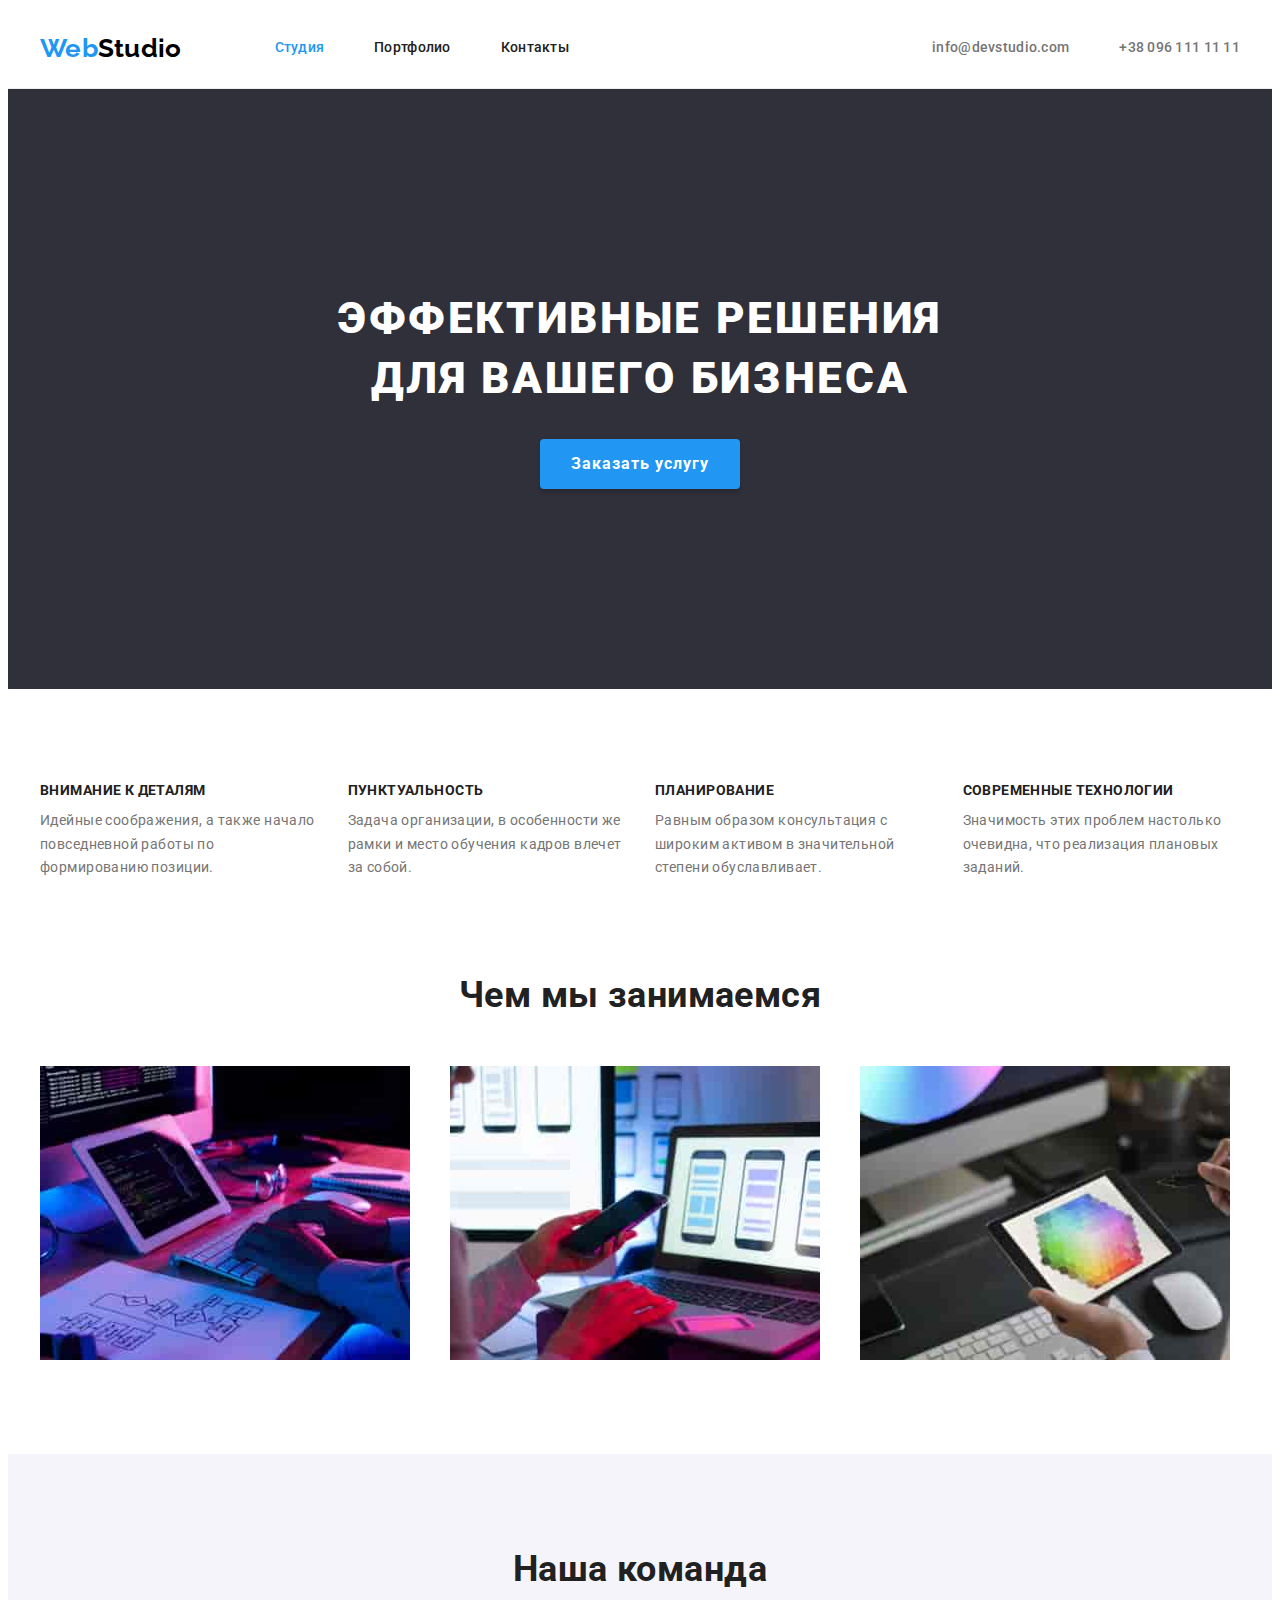
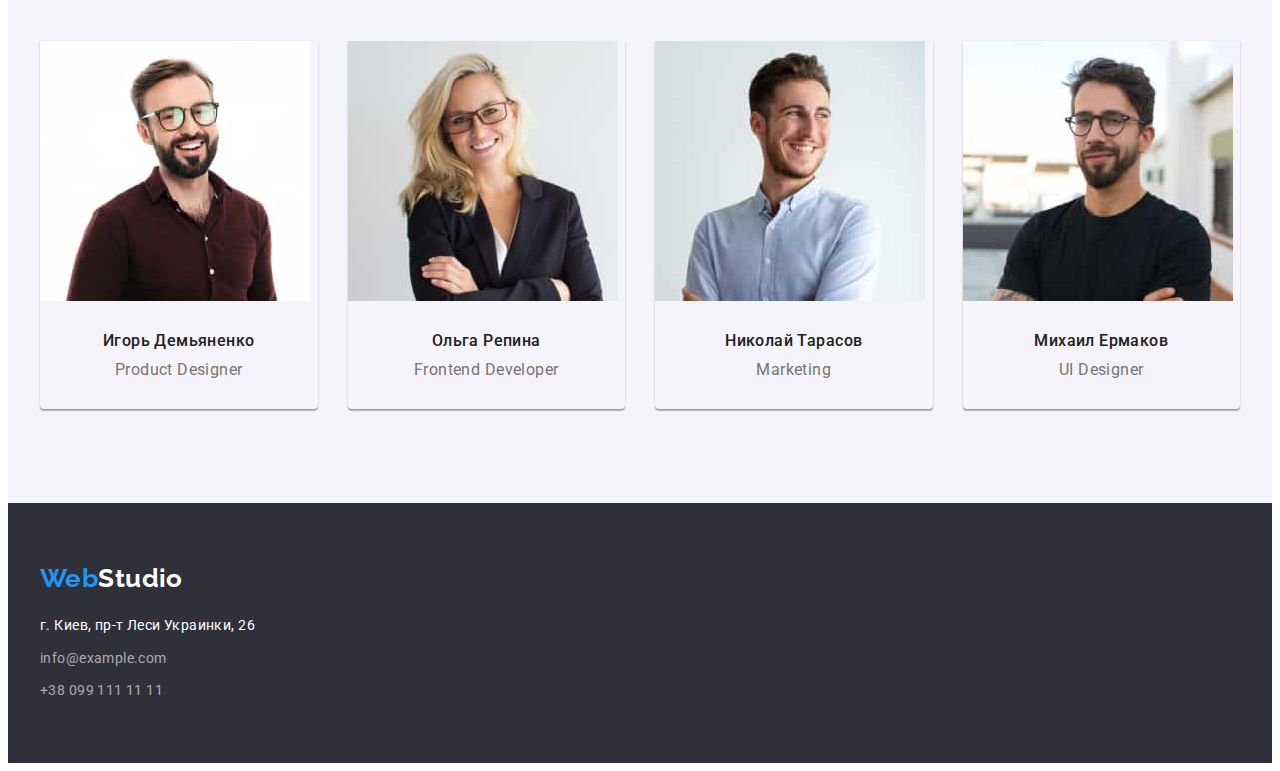
==== commit 2fe04557: "2" ====
--- a/index.html
+++ b/index.html
@@ -155,7 +155,7 @@
       <div class="container">
         <a class="link logo" href="">Web<span class="logo-footer">Studio</span></a>
         <address class="address">
-          <ul class="list">
+          <ul class="list address-list">
             <li>
               <a
                 class="link address-link"
--- a/css/styles.css
+++ b/css/styles.css
@@ -84,30 +84,35 @@
   padding-bottom: 60px;
   background-color: #2f303a;
 }
-.footer-list {
+/* .footer-list {
   display: flex;
   align-items: center;
   gap: 9px;
-}
+} */
 .address {
   font-style: inherit;
   color: rgba(255, 255, 255, 0.6);
 }
-.address-link {
+/* .address-link {
   flex-direction: column;
+} */
+/* .footer .link {
+  display: inline-block;
+  margin-top: 9px;
+} */
+.address-list {
+  display: flex;
+  flex-direction: column;
+  gap: 9px;
 }
 .address-link[target='_blank'] {
   color: var(--text-title);
-}
-.footer .link {
-  display: inline-block;
-  margin-bottom: 9px;
 }
 .header {
   font-weight: 500;
   line-height: 1.14;
   letter-spacing: 0.02em;
-  border: 1px solid var(--border);
+  border-bottom: 1px solid var(--border);
 }
 .header-container {
   display: flex;
@@ -221,7 +226,7 @@
   margin-bottom: 30px;
 } */
 .footer .logo {
-  display: flex;
+  display: block;
   margin-bottom: 20px;
 }
 .filter-btn {
@@ -244,12 +249,12 @@
 .portfolio-list {
   --card-item: 3;
 }
-.portfolio-item {
+/* .portfolio-item {
   box-sizing: border-box;
   max-width: 100%;
   height: auto;
   background: var(--text-title);
-}
+} */
 .hero-btn:hover,
 .hero-btn:focus {
   background-color: var(--bgcolor-btn);
